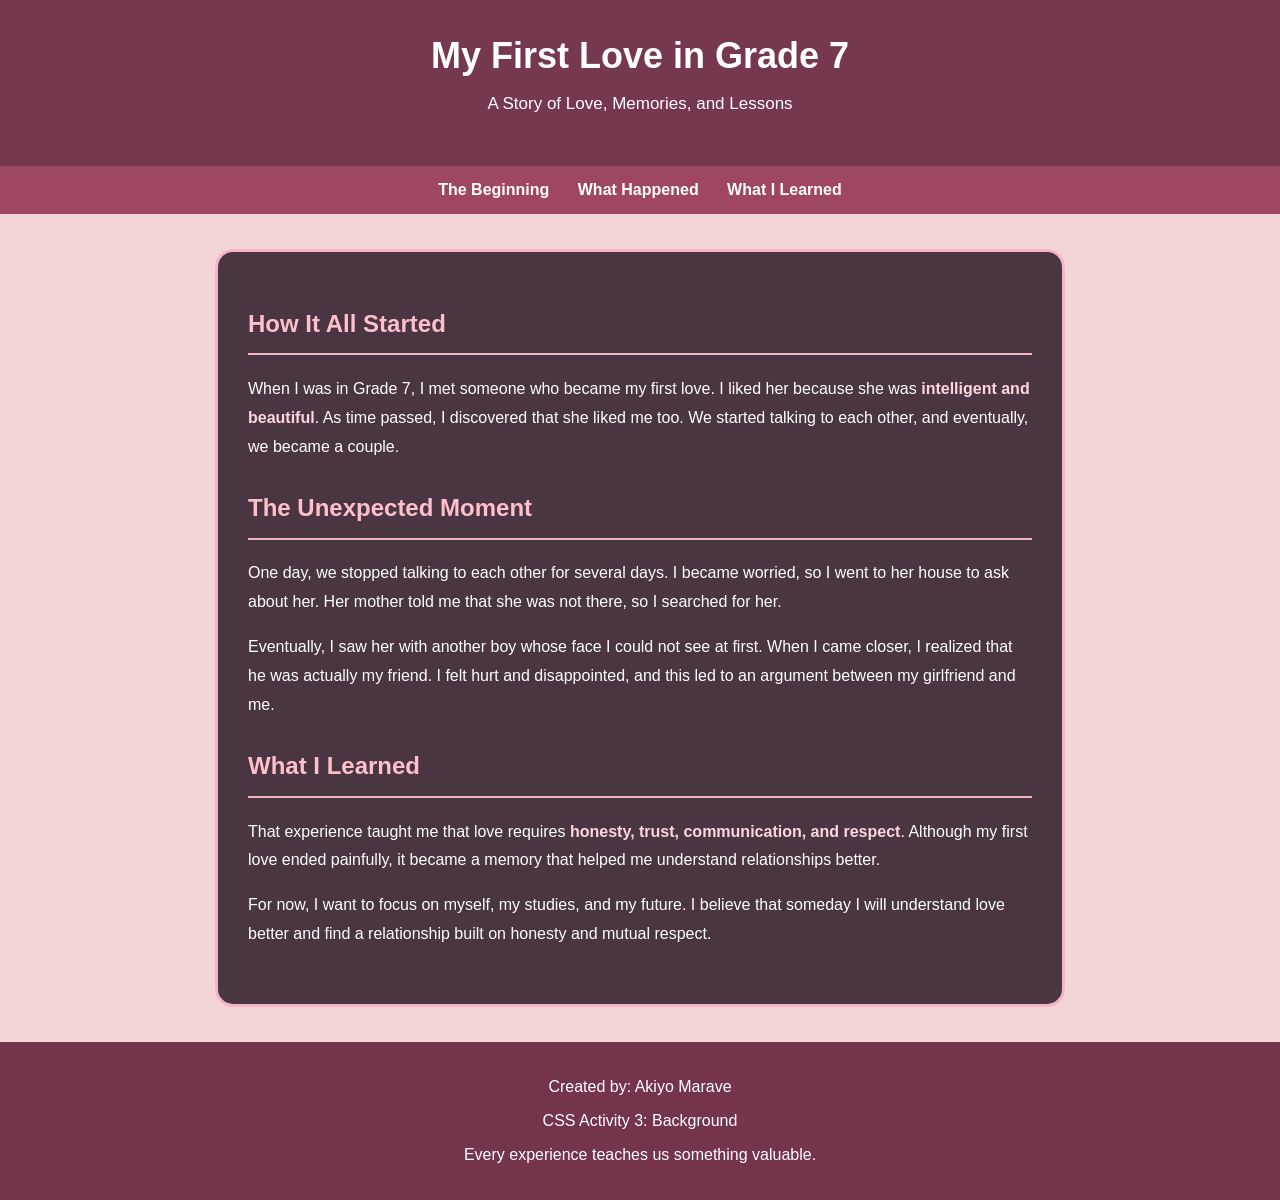
==== page6.html @ 6c926f79 "Add page6.html with personal story and styles This HTML file presents a personal story titled 'My Fi" ====
<!DOCTYPE html>
<html>
<head>
    <title>My First Love in Grade 7</title>
    <style>
        * {box-sizing: border-box;}

        body {
            font-family: Arial, sans-serif;
            margin: 0;
            color: #ffffff;
            background-color: #f3d5d8;
            background-image: url('https://images.unsplash.com/photo-1518837695005-2083093ee35b?auto=format&fit=crop&w=1600&q=80');
            background-repeat: no-repeat;
            background-attachment: fixed;
            background-position: center;
            background-size: cover;
        }

        header {
            background-color: rgba(102, 35, 60, 0.88);
            text-align: center;
            padding: 35px 15px;
        }

        header h1 {
            margin: 0;
            font-size: 36px;
        }

        header p {
            font-size: 17px;
        }

        nav {
            background-color: rgba(150, 55, 85, 0.9);
            text-align: center;
            padding: 15px;
        }

        nav a {
            color: white;
            text-decoration: none;
            font-weight: bold;
            margin: 0 12px;
        }

        main {
            max-width: 850px;
            margin: 35px auto;
            padding: 30px;
            background-color: rgba(45, 25, 40, 0.85);
            border: 3px solid #f4b6c2;
            border-radius: 18px;
        }

        section {
            margin-bottom: 25px;
            line-height: 1.8;
        }

        h2 {
            color: #ffc0cb;
            border-bottom: 2px solid #f4b6c2;
            padding-bottom: 8px;
        }

        .highlight {
            color: #ffd6df;
            font-weight: bold;
        }

        footer {
            background-color: rgba(102, 35, 60, 0.9);
            text-align: center;
            padding: 20px;
        }

        @media (max-width: 600px) {
            header h1 {font-size: 28px;}
            main {margin: 20px 12px; padding: 20px;}
            nav a {display: inline-block; margin: 6px;}
        }
    </style>
</head>
<body>
    <header>
        <h1>My First Love in Grade 7</h1>
        <p>A Story of Love, Memories, and Lessons</p>
    </header>

    <nav>
        <a href="#beginning">The Beginning</a>
        <a href="#story">What Happened</a>
        <a href="#lesson">What I Learned</a>
    </nav>

    <main>
        <section id="beginning">
            <h2>How It All Started</h2>
            <p>
                When I was in Grade 7, I met someone who became my first love.
                I liked her because she was <span class="highlight">intelligent and beautiful</span>.
                As time passed, I discovered that she liked me too.
                We started talking to each other, and eventually, we became a couple.
            </p>
        </section>

        <section id="story">
            <h2>The Unexpected Moment</h2>
            <p>
                One day, we stopped talking to each other for several days.
                I became worried, so I went to her house to ask about her.
                Her mother told me that she was not there, so I searched for her.
            </p>
            <p>
                Eventually, I saw her with another boy whose face I could not
                see at first. When I came closer, I realized that he was
                actually my friend. I felt hurt and disappointed, and this
                led to an argument between my girlfriend and me.
            </p>
        </section>

        <section id="lesson">
            <h2>What I Learned</h2>
            <p>
                That experience taught me that love requires
                <span class="highlight">honesty, trust, communication, and respect</span>.
                Although my first love ended painfully, it became a memory
                that helped me understand relationships better.
            </p>
            <p>
                For now, I want to focus on myself, my studies, and my future.
                I believe that someday I will understand love better and find
                a relationship built on honesty and mutual respect.
            </p>
        </section>
    </main>

    <footer>
        <p>Created by: Akiyo Marave</p>
        <p>CSS Activity 3: Background</p>
        <p>Every experience teaches us something valuable.</p>
    </footer>
</body>
</html>
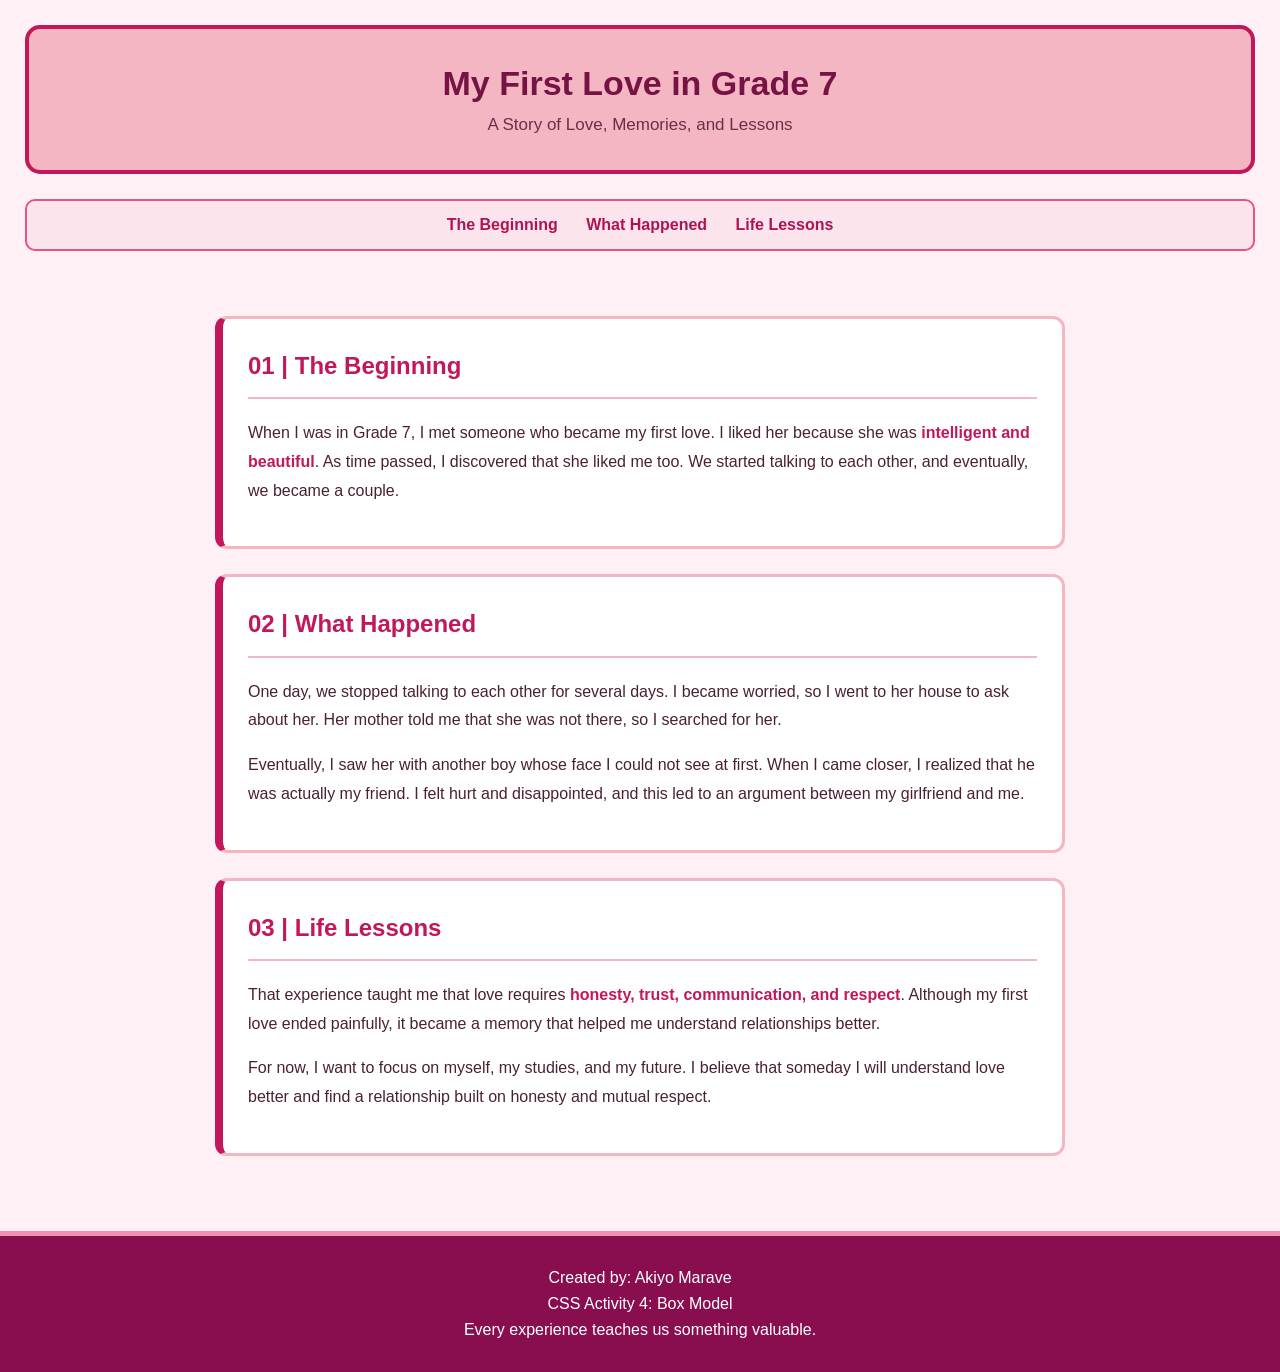
==== commit ca229494: "Update page6.html" ====
--- a/page6.html
+++ b/page6.html
@@ -1,85 +1,108 @@
 <!DOCTYPE html>
 <html>
 <head>
-    <title>My First Love in Grade 7</title>
+    <title>My First Love in Grade 7 - CSS Box Model</title>
     <style>
         * {box-sizing: border-box;}
 
         body {
             font-family: Arial, sans-serif;
             margin: 0;
-            color: #ffffff;
-            background-color: #f3d5d8;
-            background-image: url('https://images.unsplash.com/photo-1518837695005-2083093ee35b?auto=format&fit=crop&w=1600&q=80');
-            background-repeat: no-repeat;
-            background-attachment: fixed;
-            background-position: center;
-            background-size: cover;
+            padding: 0;
+            color: #4a2035;
+            background-color: #fff0f5;
         }
 
         header {
-            background-color: rgba(102, 35, 60, 0.88);
+            background-color: #f4b6c2;
+            margin: 25px;
+            padding: 35px 20px;
+            border: 4px solid #c2185b;
             text-align: center;
-            padding: 35px 15px;
+            border-radius: 15px;
         }
 
         header h1 {
-            margin: 0;
-            font-size: 36px;
+            color: #761344;
+            font-size: 34px;
+            margin: 0 0 12px;
         }
 
         header p {
+            color: #702b49;
+            margin: 0;
             font-size: 17px;
         }
 
         nav {
-            background-color: rgba(150, 55, 85, 0.9);
+            margin: 20px 25px;
+            padding: 15px;
+            border: 2px solid #e75480;
+            background-color: #fce4ec;
             text-align: center;
-            padding: 15px;
+            border-radius: 10px;
         }
 
         nav a {
-            color: white;
+            color: #ad1457;
             text-decoration: none;
             font-weight: bold;
             margin: 0 12px;
+            display: inline-block;
+        }
+
+        nav a:hover {
+            color: #e91e63;
         }
 
         main {
-            max-width: 850px;
-            margin: 35px auto;
-            padding: 30px;
-            background-color: rgba(45, 25, 40, 0.85);
-            border: 3px solid #f4b6c2;
-            border-radius: 18px;
+            max-width: 900px;
+            margin: 30px auto;
+            padding: 10px 25px;
         }
 
         section {
-            margin-bottom: 25px;
+            background-color: #ffffff;
+            margin: 25px 0;
+            padding: 25px;
+            border: 3px solid #f4b6c2;
+            border-left: 8px solid #c2185b;
+            border-radius: 12px;
             line-height: 1.8;
         }
 
         h2 {
-            color: #ffc0cb;
+            color: #c2185b;
+            margin-top: 0;
+            padding-bottom: 10px;
             border-bottom: 2px solid #f4b6c2;
-            padding-bottom: 8px;
         }
 
         .highlight {
-            color: #ffd6df;
+            color: #c2185b;
             font-weight: bold;
         }
 
         footer {
-            background-color: rgba(102, 35, 60, 0.9);
+            background-color: #880e4f;
+            margin-top: 40px;
+            padding: 25px;
+            border-top: 5px solid #f48fb1;
             text-align: center;
-            padding: 20px;
+            color: #ffffff;
+        }
+
+        footer p {
+            margin: 8px;
         }
 
         @media (max-width: 600px) {
-            header h1 {font-size: 28px;}
-            main {margin: 20px 12px; padding: 20px;}
-            nav a {display: inline-block; margin: 6px;}
+            header {margin: 12px; padding: 25px 15px;}
+            header h1 {font-size: 27px;}
+            nav {margin: 12px; padding: 12px;}
+            nav a {margin: 7px;}
+            main {padding: 8px 15px;}
+            section {padding: 18px; margin: 18px 0;}
         }
     </style>
 </head>
@@ -92,12 +115,12 @@
     <nav>
         <a href="#beginning">The Beginning</a>
         <a href="#story">What Happened</a>
-        <a href="#lesson">What I Learned</a>
+        <a href="#lesson">Life Lessons</a>
     </nav>
 
     <main>
         <section id="beginning">
-            <h2>How It All Started</h2>
+            <h2>01 | The Beginning</h2>
             <p>
                 When I was in Grade 7, I met someone who became my first love.
                 I liked her because she was <span class="highlight">intelligent and beautiful</span>.
@@ -107,7 +130,7 @@
         </section>
 
         <section id="story">
-            <h2>The Unexpected Moment</h2>
+            <h2>02 | What Happened</h2>
             <p>
                 One day, we stopped talking to each other for several days.
                 I became worried, so I went to her house to ask about her.
@@ -122,7 +145,7 @@
         </section>
 
         <section id="lesson">
-            <h2>What I Learned</h2>
+            <h2>03 | Life Lessons</h2>
             <p>
                 That experience taught me that love requires
                 <span class="highlight">honesty, trust, communication, and respect</span>.
@@ -139,7 +162,7 @@
 
     <footer>
         <p>Created by: Akiyo Marave</p>
-        <p>CSS Activity 3: Background</p>
+        <p>CSS Activity 4: Box Model</p>
         <p>Every experience teaches us something valuable.</p>
     </footer>
 </body>
